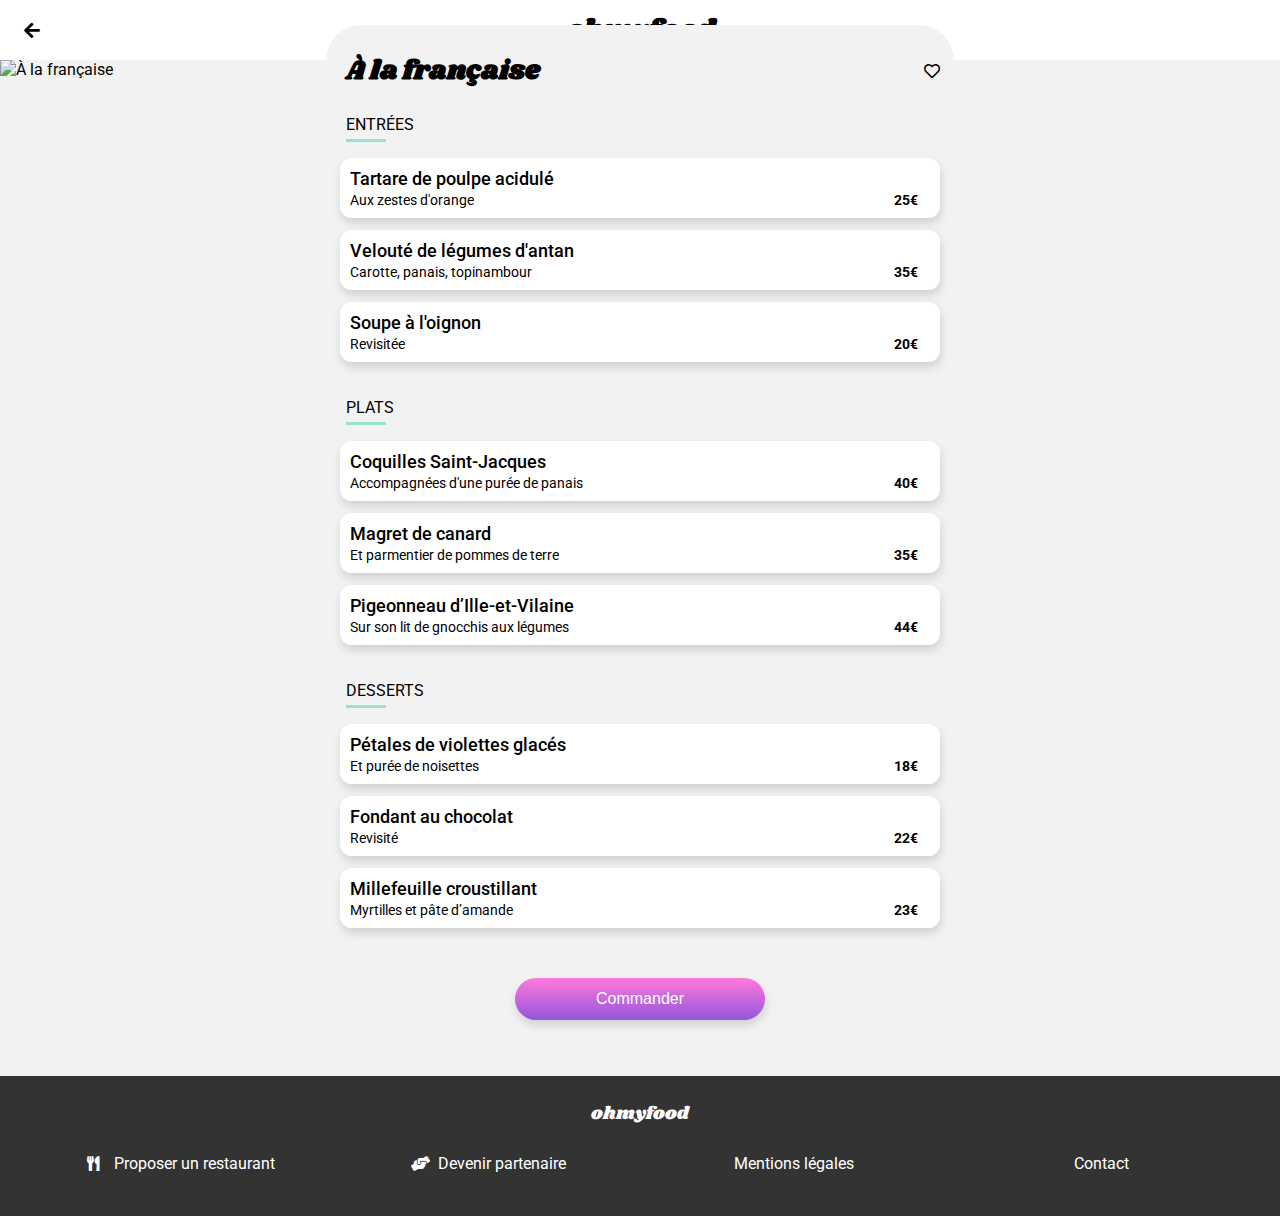
==== pages/a-la-francaise.html @ dd5e416d "Spinner, box-shadow, hover, active effects added" ====
<!DOCTYPE html>
<html lang="en">
<head>
    <meta charset="UTF-8">
    <meta http-equiv="X-UA-Compatible" content="IE=edge">
    <meta name="viewport" content="width=device-width, initial-scale=1.0">
    <title>À la française</title>

    <!-- CSS -->
    <link rel="stylesheet" href="../styles/menu.css">

    <!-- Font Awesome -->
    <link rel="stylesheet" href="https://cdnjs.cloudflare.com/ajax/libs/font-awesome/5.13.1/css/all.min.css">

    <!-- Google Fonts -->
    <link rel="preconnect" href="https://fonts.googleapis.com">
    <link rel="preconnect" href="https://fonts.gstatic.com" crossorigin>
    <link href="https://fonts.googleapis.com/css2?family=Roboto:wght@100;300;400;500;700;900&family=Shrikhand&display=swap" rel="stylesheet"> 
</head>
<body>
    <div class="container">
        <!-- Logo and Arrow -->
    <header>
        <div class="header__arrow"><a href="../index.html"><i class="fas fa-arrow-left"></i></a></div>
        <div class="header">
            <a href="../index.html"><h1 class="header__logo">ohmyfood</h1></a>
        </div>
    </header>

    <main>
        <section id="menu">
            <div class="menu__img"><img src="../images/restaurants/a-la-francaise.jpg" alt="À la française"></div>
            <div class="menu__container">

                <div class="menu__header">
                    <h1 class="menu__header--title">À la française</h1>
                    <div class="menu__header--heart"><i class="far fa-heart"></i></div>
                </div>

                <div class="menu__blocks">
                    <!-- 3 menu blokundan 1.'si :  -->
                    <div class="menu__block">

                    <div class="menu__block--title"><h2>Entrées</h2></div>

                    <!-- 9 menu item'indan 1.'si :  -->
                    <div class="menu__item">
                        <div class="menu__item--description">
                            <h3 class="menu__item--name">Tartare de poulpe acidulé</h3>
                            <div class="menu__item--sub">
                                <p class="menu__item--detail">Aux zestes d'orange</p>
                                <p class="menu__item--price">25€</p>
                            </div>
                        </div>
                        <div class="menu__checkbox">
                            <i class="fas fa-check-circle"></i>
                        </div>
                    </div>
                    <!-- 9 menu item'indan 2.'si :  -->
                    <div class="menu__item">
                        <div class="menu__item--description">
                            <h3 class="menu__item--name">Velouté de légumes d'antan</h3>
                            <div class="menu__item--sub">
                                <p class="menu__item--detail">Carotte, panais, topinambour</p>
                                <p class="menu__item--price">35€</p>
                            </div>
                        </div>
                        <div class="menu__checkbox">
                            <i class="fas fa-check-circle"></i>
                        </div>
                    </div>
                    <!-- 9 menu item'indan 3.'sü :  -->
                    <div class="menu__item">
                        <div class="menu__item--description">
                            <h3 class="menu__item--name">Soupe à l'oignon</h3>
                            <div class="menu__item--sub">
                                <p class="menu__item--detail">Revisitée</p>
                                <p class="menu__item--price">20€</p>
                            </div>
                        </div>
                        <div class="menu__checkbox">
                            <i class="fas fa-check-circle"></i>
                        </div>
                    </div>
                    </div>

                    <!-- 3 menu blokundan 2.'si :  -->
                    <div class="menu__block">
                    
                    <div class="menu__block--title"><h2>Plats</h2></div>

                    <!-- 9 menu item'indan 4.'sü :  -->
                    <div class="menu__item">
                        <div class="menu__item--description">
                            <h3 class="menu__item--name">Coquilles Saint-Jacques</h3>
                            <div class="menu__item--sub">
                                <p class="menu__item--detail">Accompagnées d'une purée de panais</p>
                                <p class="menu__item--price">40€</p>
                            </div>
                        </div>
                        <div class="menu__checkbox">
                            <i class="fas fa-check-circle"></i>
                        </div>
                    </div>
                    <!-- 9 menu item'indan 5.'si :  -->
                    <div class="menu__item">
                        <div class="menu__item--description">
                            <h3 class="menu__item--name">Magret de canard</h3>
                            <div class="menu__item--sub">
                                <p class="menu__item--detail">Et parmentier de pommes de terre</p>
                                <p class="menu__item--price">35€</p>
                            </div>
                        </div>
                        <div class="menu__checkbox">
                            <i class="fas fa-check-circle"></i>
                        </div>
                    </div>
                    <!-- 9 menu item'indan 6.'si :  -->
                    <div class="menu__item">
                        <div class="menu__item--description">
                            <h3 class="menu__item--name">Pigeonneau d’Ille-et-Vilaine</h3>
                            <div class="menu__item--sub">
                                <p class="menu__item--detail">Sur son lit de gnocchis aux légumes</p>
                                <p class="menu__item--price">44€</p>
                            </div>
                        </div>
                        <div class="menu__checkbox">
                            <i class="fas fa-check-circle"></i>
                        </div>
                    </div>
                    </div>

                    <!-- 3 menu blokundan 3.'sü :  -->
                    <div class="menu__block">
                    
                    <div class="menu__block--title"><h2>Desserts</h2></div>

                    <!-- 9 menu item'indan 7.'si :  -->
                    <div class="menu__item">
                        <div class="menu__item--description">
                            <h3 class="menu__item--name">Pétales de violettes glacés</h3>
                            <div class="menu__item--sub">
                                <p class="menu__item--detail">Et purée de noisettes</p>
                                <p class="menu__item--price">18€</p>
                            </div>
                        </div>
                        <div class="menu__checkbox">
                            <i class="fas fa-check-circle"></i>
                        </div>
                    </div>
                    <!-- 9 menu item'indan 8.'si :  -->
                    <div class="menu__item">
                        <div class="menu__item--description">
                            <h3 class="menu__item--name">Fondant au chocolat</h3>
                            <div class="menu__item--sub">
                                <p class="menu__item--detail">Revisité</p>
                                <p class="menu__item--price">22€</p>
                            </div>
                        </div>
                        <div class="menu__checkbox">
                            <i class="fas fa-check-circle"></i>
                        </div>
                    </div>
                    <!-- 9 menu item'indan 9.'su :  -->
                    <div class="menu__item">
                        <div class="menu__item--description">
                            <h3 class="menu__item--name">Millefeuille croustillant</h3>
                            <div class="menu__item--sub">
                                <p class="menu__item--detail">Myrtilles et pâte d’amande</p>
                                <p class="menu__item--price">23€</p>
                            </div>
                        </div>
                        <div class="menu__checkbox">
                            <i class="fas fa-check-circle"></i>
                        </div>
                    </div>
                    </div>
                </div>

                <div class="menu__button">
                    <button>Commander</button>
                </div>

            </div>
        </section>
    </main>

    <footer>
        <div class="footer__container">
            <div class="footer__logo"><a href="index.html">ohmyfood</a></div>
            <div class="footer__items">
                <div class="footer__item">
                    <div class="footer__item-icon"><i class="fas fa-utensils"></i></div>
                    <div class="footer__item-text"><p>Proposer un restaurant</p></div>
                </div>
                <div class="footer__item">
                    <div class="footer__item-icon"><i class="fas fa-hands-helping"></i></div>
                    <div class="footer__item-text"><p>Devenir partenaire</p></div>
                </div>
                <div class="footer__item">
                    <div class="footer__item-text"><p>Mentions légales</p></div>
                </div>
                <div class="footer__item">
                    <div class="footer__item-text"><a href="mailto:contact@ohmyfood.com">Contact</a></div>
                </div>
            </div>
        </div>
    </footer>
    </div>
</body>
</html>
---- styles/menu.css ----
* {
  margin: 0;
  padding: 0;
  list-style: none;
}

body {
  font-family: 'Roboto', sans-serif;
  /* font-family: 'Shrikhand', cursive; */
}

img {
  width: 200px;
  height: auto;
}

a {
  color: black;
  text-decoration: none;
}

header {
  display: -webkit-box;
  display: -ms-flexbox;
  display: flex;
  -webkit-box-pack: center;
      -ms-flex-pack: center;
          justify-content: center;
  -webkit-box-align: center;
      -ms-flex-align: center;
          align-items: center;
  position: relative;
  width: 100%;
  height: 60px;
}

header .header__arrow {
  display: -webkit-box;
  display: -ms-flexbox;
  display: flex;
  -webkit-box-pack: center;
      -ms-flex-pack: center;
          justify-content: center;
  -webkit-box-align: center;
      -ms-flex-align: center;
          align-items: center;
  position: absolute;
  left: 24px;
  font-size: 18px;
}

header .header__arrow:active {
  -webkit-transform: translateX(-4px);
          transform: translateX(-4px);
}

header .header__logo {
  font-family: 'Shrikhand', cursive;
  font-size: 28px;
}

#menu {
  background-color: #F2F2F2;
}

#menu img {
  width: 100%;
  height: 300px;
  -o-object-fit: cover;
     object-fit: cover;
}

.menu__container {
  padding: 14px;
  background-color: #F2F2F2;
  border-top-left-radius: 36px;
  border-top-right-radius: 36px;
  position: relative;
  top: -54px;
}

.menu__container .menu__header {
  display: -webkit-box;
  display: -ms-flexbox;
  display: flex;
  -webkit-box-pack: justify;
      -ms-flex-pack: justify;
          justify-content: space-between;
  -webkit-box-align: center;
      -ms-flex-align: center;
          align-items: center;
  padding: 12px 0 12px 6px;
}

.menu__container .menu__header .menu__header--title {
  font-family: 'Shrikhand', cursive;
  font-size: 27px;
}

.menu__container .menu__blocks .menu__block {
  margin-top: 12px;
  margin-bottom: 36px;
}

.menu__container .menu__blocks .menu__block .menu__block--title {
  margin-left: 6px;
  margin-bottom: 24px;
  text-transform: uppercase;
  position: relative;
}

.menu__container .menu__blocks .menu__block .menu__block--title h2 {
  font-weight: normal;
  font-size: 16px;
}

.menu__container .menu__blocks .menu__block .menu__block--title h2::after {
  content: "";
  width: 40px;
  height: 3px;
  background: #99E2D0;
  position: absolute;
  left: 0px;
  bottom: -8px;
}

.menu__container .menu__blocks .menu__block .menu__item {
  display: -webkit-box;
  display: -ms-flexbox;
  display: flex;
  margin: 12px 0 12px 0;
  -webkit-box-align: center;
      -ms-flex-align: center;
          align-items: center;
  cursor: pointer;
  border-radius: 12px;
  -webkit-box-shadow: 1px 5px 10px rgba(0, 0, 0, 0.14);
          box-shadow: 1px 5px 10px rgba(0, 0, 0, 0.14);
  -webkit-transition: color 0.3s, -webkit-box-shadow 0.3s cubic-bezier(0.25, 0.8, 0.25, 1);
  transition: color 0.3s, -webkit-box-shadow 0.3s cubic-bezier(0.25, 0.8, 0.25, 1);
  transition: box-shadow 0.3s cubic-bezier(0.25, 0.8, 0.25, 1), color 0.3s;
  transition: box-shadow 0.3s cubic-bezier(0.25, 0.8, 0.25, 1), color 0.3s, -webkit-box-shadow 0.3s cubic-bezier(0.25, 0.8, 0.25, 1);
}

.menu__container .menu__blocks .menu__block .menu__item .menu__item--description {
  background-color: white;
  display: -webkit-box;
  display: -ms-flexbox;
  display: flex;
  -webkit-box-orient: vertical;
  -webkit-box-direction: normal;
      -ms-flex-direction: column;
          flex-direction: column;
  -webkit-box-pack: justify;
      -ms-flex-pack: justify;
          justify-content: space-between;
  width: 100%;
  padding: 10px;
  border-radius: 12px;
  height: 40px;
}

.menu__container .menu__blocks .menu__block .menu__item .menu__item--description .menu__item--name {
  font-size: 18px;
  font-weight: 500;
  white-space: nowrap;
  overflow: hidden;
  text-overflow: ellipsis;
}

.menu__container .menu__blocks .menu__block .menu__item .menu__item--description .menu__item--sub {
  display: -webkit-box;
  display: -ms-flexbox;
  display: flex;
  -webkit-box-pack: justify;
      -ms-flex-pack: justify;
          justify-content: space-between;
}

.menu__container .menu__blocks .menu__block .menu__item .menu__item--description .menu__item--sub .menu__item--detail {
  font-size: 14px;
  white-space: nowrap;
  overflow: hidden;
  text-overflow: ellipsis;
  max-width: 250px;
}

.menu__container .menu__blocks .menu__block .menu__item .menu__item--description .menu__item--sub .menu__item--price {
  font-size: 14px;
  font-weight: bold;
  margin-right: 12px;
  margin-left: 12px;
}

.menu__container .menu__blocks .menu__block .menu__item .menu__checkbox {
  display: none;
}

.menu__container .menu__blocks .menu__block .menu__item:active {
  -webkit-transform: translateY(4px);
          transform: translateY(4px);
}

.menu__container .menu__blocks .menu__block .menu__item:hover {
  -webkit-box-shadow: 0 14px 28px rgba(157, 184, 209, 0.25), 0 10px 10px rgba(0, 0, 0, 0.22);
          box-shadow: 0 14px 28px rgba(157, 184, 209, 0.25), 0 10px 10px rgba(0, 0, 0, 0.22);
}

.menu__container .menu__button {
  display: -webkit-box;
  display: -ms-flexbox;
  display: flex;
  -webkit-box-pack: center;
      -ms-flex-pack: center;
          justify-content: center;
  margin: 50px 0 -12px 0;
}

.menu__container .menu__button button {
  display: -webkit-box;
  display: -ms-flexbox;
  display: flex;
  -webkit-box-pack: center;
      -ms-flex-pack: center;
          justify-content: center;
  -webkit-box-align: center;
      -ms-flex-align: center;
          align-items: center;
  -ms-flex-line-pack: center;
      align-content: center;
  text-align: center;
  padding: 12px;
  width: 53%;
  max-width: 250px;
  font-size: 16px;
  color: white;
  border-radius: 36px;
  border: none;
  cursor: pointer;
  -webkit-box-shadow: 1px 5px 10px rgba(0, 0, 0, 0.14);
          box-shadow: 1px 5px 10px rgba(0, 0, 0, 0.14);
  -webkit-transition: color 0.3s, -webkit-box-shadow 0.3s cubic-bezier(0.25, 0.8, 0.25, 1);
  transition: color 0.3s, -webkit-box-shadow 0.3s cubic-bezier(0.25, 0.8, 0.25, 1);
  transition: box-shadow 0.3s cubic-bezier(0.25, 0.8, 0.25, 1), color 0.3s;
  transition: box-shadow 0.3s cubic-bezier(0.25, 0.8, 0.25, 1), color 0.3s, -webkit-box-shadow 0.3s cubic-bezier(0.25, 0.8, 0.25, 1);
  background-image: -webkit-gradient(linear, left top, left bottom, from(#FF79DA), to(#9356DC));
  background-image: linear-gradient(#FF79DA, #9356DC);
}

.menu__container .menu__button button:hover {
  -webkit-box-shadow: 0px 2px 4px 5px rgba(0, 0, 0, 0.14);
          box-shadow: 0px 2px 4px 5px rgba(0, 0, 0, 0.14);
  background-image: -webkit-gradient(linear, left top, left bottom, from(#f789d7), to(#af77f3));
  background-image: linear-gradient(#f789d7, #af77f3);
}

.menu__container .menu__button button:active {
  -webkit-transform: translateY(4px);
          transform: translateY(4px);
}

.footer__container {
  padding: 25px;
  background-color: #333333;
  color: white;
}

.footer__container .footer__logo a {
  color: white;
  font-family: 'Shrikhand', cursive;
  font-size: 18px;
}

.footer__container .footer__items {
  margin: 20px 0 12px 0;
}

.footer__container .footer__items .footer__item {
  display: -webkit-box;
  display: -ms-flexbox;
  display: flex;
  margin-bottom: 4px;
}

.footer__container .footer__items .footer__item a {
  color: white;
}

.footer__container .footer__items .footer__item .footer__item-icon {
  display: -webkit-box;
  display: -ms-flexbox;
  display: flex;
  -webkit-box-pack: left;
      -ms-flex-pack: left;
          justify-content: left;
  -webkit-box-align: center;
      -ms-flex-align: center;
          align-items: center;
  width: 22px;
  height: 22px;
  font-size: 13px;
}

.footer__container .footer__items .footer__item .footer__item-text {
  display: -webkit-box;
  display: -ms-flexbox;
  display: flex;
  -webkit-box-align: center;
      -ms-flex-align: center;
          align-items: center;
}

@media screen and (min-width: 600px) {
  header, main {
    max-width: 1480px;
    margin: 0 auto;
  }
  img {
    max-height: 300px;
    -o-object-fit: cover;
       object-fit: cover;
  }
  .menu__container {
    max-width: 600px;
    margin: 0 auto;
  }
  footer {
    background-color: #333333;
  }
  .footer__container {
    max-width: 1480px;
    margin: 0 auto;
  }
  .footer__container .footer__logo {
    display: -webkit-box;
    display: -ms-flexbox;
    display: flex;
    -webkit-box-pack: center;
        -ms-flex-pack: center;
            justify-content: center;
  }
  .footer__container .footer__items {
    display: -webkit-box;
    display: -ms-flexbox;
    display: flex;
    -webkit-box-pack: justify;
        -ms-flex-pack: justify;
            justify-content: space-between;
    -webkit-box-align: center;
        -ms-flex-align: center;
            align-items: center;
    width: 100%;
  }
  .footer__container .footer__items .footer__item {
    display: -webkit-box;
    display: -ms-flexbox;
    display: flex;
    -webkit-box-pack: center;
        -ms-flex-pack: center;
            justify-content: center;
    -webkit-box-align: center;
        -ms-flex-align: center;
            align-items: center;
    width: 100%;
    margin: 0;
  }
  .footer__container .footer__items .footer__item .footer__item-icon {
    margin: 5px;
    font-size: 15px;
  }
}
/*# sourceMappingURL=menu.css.map */
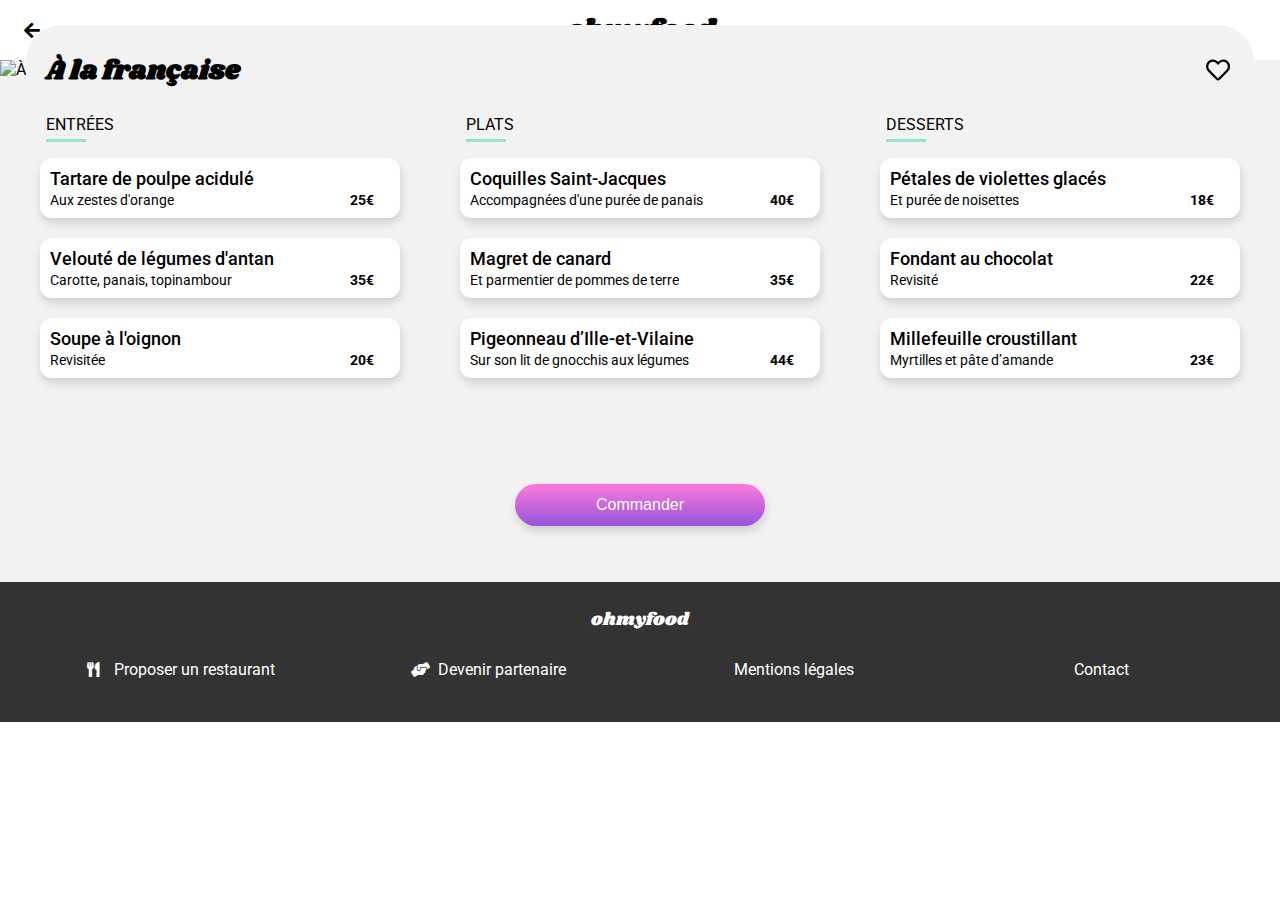
==== commit 0c1e4429: "Un peu de nettoyage : suppression des commentaires" ====
--- a/pages/a-la-francaise.html
+++ b/pages/a-la-francaise.html
@@ -38,12 +38,12 @@
                 </div>
 
                 <div class="menu__blocks">
-                    <!-- 3 menu blokundan 1.'si :  -->
-                    <div class="menu__block">
+                    <!-- menu block 1 / 3  -->
+                    <div class="menu__block" id="block-1">
 
                     <div class="menu__block--title"><h2>Entrées</h2></div>
 
-                    <!-- 9 menu item'indan 1.'si :  -->
+                    <!-- menu item 1 / 9  -->
                     <div class="menu__item">
                         <div class="menu__item--description">
                             <h3 class="menu__item--name">Tartare de poulpe acidulé</h3>
@@ -56,7 +56,7 @@
                             <i class="fas fa-check-circle"></i>
                         </div>
                     </div>
-                    <!-- 9 menu item'indan 2.'si :  -->
+                    <!-- menu item 2 / 9  -->
                     <div class="menu__item">
                         <div class="menu__item--description">
                             <h3 class="menu__item--name">Velouté de légumes d'antan</h3>
@@ -69,7 +69,7 @@
                             <i class="fas fa-check-circle"></i>
                         </div>
                     </div>
-                    <!-- 9 menu item'indan 3.'sü :  -->
+                    <!-- menu item 3 / 9  -->
                     <div class="menu__item">
                         <div class="menu__item--description">
                             <h3 class="menu__item--name">Soupe à l'oignon</h3>
@@ -84,12 +84,12 @@
                     </div>
                     </div>
 
-                    <!-- 3 menu blokundan 2.'si :  -->
-                    <div class="menu__block">
+                    <!-- menu block 2 / 3  -->
+                    <div class="menu__block" id="block-2">
                     
                     <div class="menu__block--title"><h2>Plats</h2></div>
 
-                    <!-- 9 menu item'indan 4.'sü :  -->
+                    <!-- menu item 4 / 9  -->
                     <div class="menu__item">
                         <div class="menu__item--description">
                             <h3 class="menu__item--name">Coquilles Saint-Jacques</h3>
@@ -102,7 +102,7 @@
                             <i class="fas fa-check-circle"></i>
                         </div>
                     </div>
-                    <!-- 9 menu item'indan 5.'si :  -->
+                    <!-- menu item 5 / 9  -->
                     <div class="menu__item">
                         <div class="menu__item--description">
                             <h3 class="menu__item--name">Magret de canard</h3>
@@ -115,7 +115,7 @@
                             <i class="fas fa-check-circle"></i>
                         </div>
                     </div>
-                    <!-- 9 menu item'indan 6.'si :  -->
+                    <!-- menu item 6 / 9  -->
                     <div class="menu__item">
                         <div class="menu__item--description">
                             <h3 class="menu__item--name">Pigeonneau d’Ille-et-Vilaine</h3>
@@ -130,12 +130,12 @@
                     </div>
                     </div>
 
-                    <!-- 3 menu blokundan 3.'sü :  -->
-                    <div class="menu__block">
+                    <!-- menu block 3 / 3  -->
+                    <div class="menu__block" id="block-3">
                     
                     <div class="menu__block--title"><h2>Desserts</h2></div>
 
-                    <!-- 9 menu item'indan 7.'si :  -->
+                    <!-- menu item 7 / 9  -->
                     <div class="menu__item">
                         <div class="menu__item--description">
                             <h3 class="menu__item--name">Pétales de violettes glacés</h3>
@@ -148,7 +148,7 @@
                             <i class="fas fa-check-circle"></i>
                         </div>
                     </div>
-                    <!-- 9 menu item'indan 8.'si :  -->
+                    <!-- menu item 8 / 9  -->
                     <div class="menu__item">
                         <div class="menu__item--description">
                             <h3 class="menu__item--name">Fondant au chocolat</h3>
@@ -161,7 +161,7 @@
                             <i class="fas fa-check-circle"></i>
                         </div>
                     </div>
-                    <!-- 9 menu item'indan 9.'su :  -->
+                    <!-- menu item 9 / 9  -->
                     <div class="menu__item">
                         <div class="menu__item--description">
                             <h3 class="menu__item--name">Millefeuille croustillant</h3>
--- a/styles/menu.css
+++ b/styles/menu.css
@@ -95,6 +95,103 @@
 .menu__container .menu__header .menu__header--title {
   font-family: 'Shrikhand', cursive;
   font-size: 27px;
+}
+
+.menu__container .menu__header .menu__header--heart {
+  font-size: 24px;
+  margin-right: 10px;
+  cursor: pointer;
+}
+
+.menu__container .menu__header .menu__header--heart i {
+  font-size: 24px;
+  font-weight: 100;
+  background: black;
+  background-clip: text;
+  -webkit-text-fill-color: transparent;
+}
+
+.menu__container .menu__header .menu__header--heart i:hover {
+  -webkit-animation: fill-the-heart 500ms both ease-in-out;
+          animation: fill-the-heart 500ms both ease-in-out;
+}
+
+.menu__container .menu__header .menu__header--heart:active {
+  -webkit-transform: scale(1.3);
+          transform: scale(1.3);
+  -webkit-animation: rotate-the-heart 400ms 0ms both ease-in-out;
+          animation: rotate-the-heart 400ms 0ms both ease-in-out;
+}
+
+@-webkit-keyframes fill-the-heart {
+  0% {
+    opacity: 0.6;
+    font-weight: 900;
+    font-size: 24px;
+    background: -webkit-linear-gradient(#FF79DA, #9356DC);
+    background-clip: text;
+    -webkit-text-fill-color: transparent;
+  }
+  100% {
+    opacity: 1;
+    font-weight: 900;
+    font-size: 24px;
+    background: -webkit-linear-gradient(#FF79DA, #9356DC);
+    background-clip: text;
+    -webkit-text-fill-color: transparent;
+  }
+}
+
+@keyframes fill-the-heart {
+  0% {
+    opacity: 0.6;
+    font-weight: 900;
+    font-size: 24px;
+    background: -webkit-linear-gradient(#FF79DA, #9356DC);
+    background-clip: text;
+    -webkit-text-fill-color: transparent;
+  }
+  100% {
+    opacity: 1;
+    font-weight: 900;
+    font-size: 24px;
+    background: -webkit-linear-gradient(#FF79DA, #9356DC);
+    background-clip: text;
+    -webkit-text-fill-color: transparent;
+  }
+}
+
+@-webkit-keyframes rotate-the-heart {
+  0% {
+  }
+  100% {
+    -webkit-transform: rotateY(180deg);
+            transform: rotateY(180deg);
+  }
+}
+
+@keyframes rotate-the-heart {
+  0% {
+  }
+  100% {
+    -webkit-transform: rotateY(180deg);
+            transform: rotateY(180deg);
+  }
+}
+
+.menu__container .menu__blocks #block-1 {
+  -webkit-animation: slide-up 500ms 150ms both ease-in-out;
+          animation: slide-up 500ms 150ms both ease-in-out;
+}
+
+.menu__container .menu__blocks #block-2 {
+  -webkit-animation: slide-up 1000ms 200ms both ease-in-out;
+          animation: slide-up 1000ms 200ms both ease-in-out;
+}
+
+.menu__container .menu__blocks #block-3 {
+  -webkit-animation: slide-up 1500ms 250ms both ease-in-out;
+          animation: slide-up 1500ms 250ms both ease-in-out;
 }
 
 .menu__container .menu__blocks .menu__block {
@@ -140,10 +237,12 @@
   transition: color 0.3s, -webkit-box-shadow 0.3s cubic-bezier(0.25, 0.8, 0.25, 1);
   transition: box-shadow 0.3s cubic-bezier(0.25, 0.8, 0.25, 1), color 0.3s;
   transition: box-shadow 0.3s cubic-bezier(0.25, 0.8, 0.25, 1), color 0.3s, -webkit-box-shadow 0.3s cubic-bezier(0.25, 0.8, 0.25, 1);
+  position: relative;
+  overflow: hidden;
+  background-color: white;
 }
 
 .menu__container .menu__blocks .menu__block .menu__item .menu__item--description {
-  background-color: white;
   display: -webkit-box;
   display: -ms-flexbox;
   display: flex;
@@ -154,7 +253,7 @@
   -webkit-box-pack: justify;
       -ms-flex-pack: justify;
           justify-content: space-between;
-  width: 100%;
+  width: 90%;
   padding: 10px;
   border-radius: 12px;
   height: 40px;
@@ -166,6 +265,10 @@
   white-space: nowrap;
   overflow: hidden;
   text-overflow: ellipsis;
+  max-width: 270px;
+  margin-right: 6px;
+  -webkit-transition: 0.5s ease-in-out;
+  transition: 0.5s ease-in-out;
 }
 
 .menu__container .menu__blocks .menu__block .menu__item .menu__item--description .menu__item--sub {
@@ -183,17 +286,43 @@
   overflow: hidden;
   text-overflow: ellipsis;
   max-width: 250px;
+  margin-right: 12px;
 }
 
 .menu__container .menu__blocks .menu__block .menu__item .menu__item--description .menu__item--sub .menu__item--price {
   font-size: 14px;
   font-weight: bold;
-  margin-right: 12px;
-  margin-left: 12px;
+  margin-right: 0px;
+  margin-left: 0px;
+  -webkit-transition: 0.5s ease-in-out;
+  transition: 0.5s ease-in-out;
 }
 
 .menu__container .menu__blocks .menu__block .menu__item .menu__checkbox {
-  display: none;
+  display: -webkit-box;
+  display: -ms-flexbox;
+  display: flex;
+  -webkit-box-pack: center;
+      -ms-flex-pack: center;
+          justify-content: center;
+  -webkit-box-align: center;
+      -ms-flex-align: center;
+          align-items: center;
+  position: absolute;
+  background: #99E2D0;
+  border-radius: 0;
+  height: 100%;
+  padding: 0 15px;
+  right: -50px;
+  -webkit-transition: -webkit-transform 0.5s ease-in-out;
+  transition: -webkit-transform 0.5s ease-in-out;
+  transition: transform 0.5s ease-in-out;
+  transition: transform 0.5s ease-in-out, -webkit-transform 0.5s ease-in-out;
+}
+
+.menu__container .menu__blocks .menu__block .menu__item .menu__checkbox i {
+  color: white;
+  font-size: 20px;
 }
 
 .menu__container .menu__blocks .menu__block .menu__item:active {
@@ -202,8 +331,69 @@
 }
 
 .menu__container .menu__blocks .menu__block .menu__item:hover {
-  -webkit-box-shadow: 0 14px 28px rgba(157, 184, 209, 0.25), 0 10px 10px rgba(0, 0, 0, 0.22);
-          box-shadow: 0 14px 28px rgba(157, 184, 209, 0.25), 0 10px 10px rgba(0, 0, 0, 0.22);
+  -webkit-box-shadow: 0 14px 28px rgba(157, 184, 209, 0.25);
+          box-shadow: 0 14px 28px rgba(157, 184, 209, 0.25);
+}
+
+.menu__container .menu__blocks .menu__block .menu__item:hover .menu__checkbox {
+  -webkit-transform: translateX(-50px);
+          transform: translateX(-50px);
+}
+
+.menu__container .menu__blocks .menu__block .menu__item:hover .menu__checkbox i {
+  -webkit-transition: -webkit-transform 0.5s ease-in-out;
+  transition: -webkit-transform 0.5s ease-in-out;
+  transition: transform 0.5s ease-in-out;
+  transition: transform 0.5s ease-in-out, -webkit-transform 0.5s ease-in-out;
+  -webkit-transform: rotate(360deg);
+          transform: rotate(360deg);
+}
+
+.menu__container .menu__blocks .menu__block .menu__item:hover .menu__item--name {
+  margin-right: 50px;
+}
+
+.menu__container .menu__blocks .menu__block .menu__item:hover .menu__item--price {
+  padding-right: 50px;
+}
+
+@-webkit-keyframes slide-up {
+  0% {
+    -webkit-transform: translateY(20px);
+            transform: translateY(20px);
+    opacity: 0;
+  }
+  100% {
+    -webkit-transform: translateY(0px);
+            transform: translateY(0px);
+    opacity: 1;
+  }
+}
+
+@keyframes slide-up {
+  0% {
+    -webkit-transform: translateY(20px);
+            transform: translateY(20px);
+    opacity: 0;
+  }
+  100% {
+    -webkit-transform: translateY(0px);
+            transform: translateY(0px);
+    opacity: 1;
+  }
+}
+
+@keyframes slide-up {
+  0% {
+    -webkit-transform: translateY(20px);
+            transform: translateY(20px);
+    opacity: 0;
+  }
+  100% {
+    -webkit-transform: translateY(0px);
+            transform: translateY(0px);
+    opacity: 1;
+  }
 }
 
 .menu__container .menu__button {
@@ -369,4 +559,30 @@
     font-size: 15px;
   }
 }
+
+@media screen and (min-width: 1100px) {
+  .menu__container {
+    max-width: 1200px;
+  }
+  .menu__container .menu__header {
+    -webkit-box-pack: justify;
+        -ms-flex-pack: justify;
+            justify-content: space-between;
+  }
+  .menu__container .menu__blocks {
+    display: -webkit-box;
+    display: -ms-flexbox;
+    display: flex;
+    -webkit-box-pack: justify;
+        -ms-flex-pack: justify;
+            justify-content: space-between;
+  }
+  .menu__container .menu__blocks .menu__block {
+    width: 30%;
+  }
+  .menu__container .menu__blocks .menu__block .menu__item {
+    width: 100%;
+    margin-bottom: 20px;
+  }
+}
 /*# sourceMappingURL=menu.css.map */